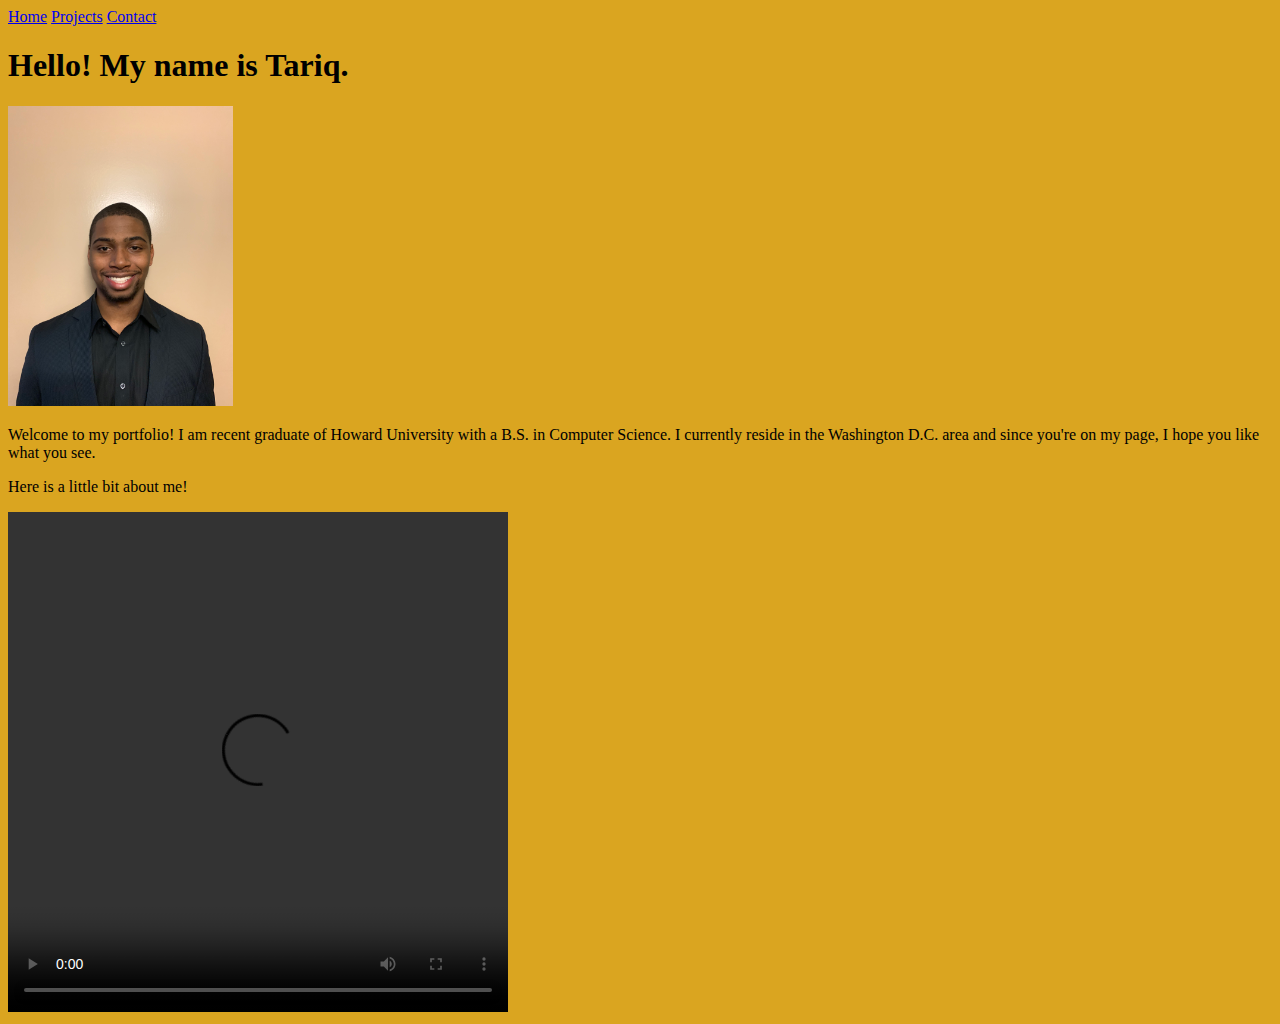
==== index.html @ 2dcc790c "Added a project page which will house links to my various projects." ====
<!DOCTYPE html>
<html>
    <head>
        <meta charset="UTF-8">
        <meta name ="description" content="Tariq Thomas and his portfolio of projects.">
        <title>
            Tariq's Portfilio
        </title>
        
    </head>
    
    <body style="background-color:goldenrod;">

        <header>
            <nav>
                <a href="#">Home</a>
                <a href="Projects.html">Projects</a>
                <a href="AboutMe.html">Contact</a>
            </nav>
            
            <h1>
                Hello! My name is Tariq.
            </h1>
        </header>

        
            <img height = "300" src = "Profile Pic.JPG" alt = "Picture of Tariq Thomas" />
            <p>
                Welcome to my portfolio! I am recent graduate of Howard University with a B.S. in Computer Science. I currently reside in the Washington D.C. area and since you're on my page, I hope you like what you see.
            </p>

            <p>Here is a little bit about me!</p>
            

            <video width="500px" height="500px" controls="controls"/> 
          
            <source src="Tariq Thomas Intro Video.mp4" type="video/mp4">

        

        
        <section>
            <!-- My YouTube channel will need to be added here -->
        </section>
        
        <footer>
            <!--Nothing here as of yet.-->
        </footer>
        
    </body>
</html>
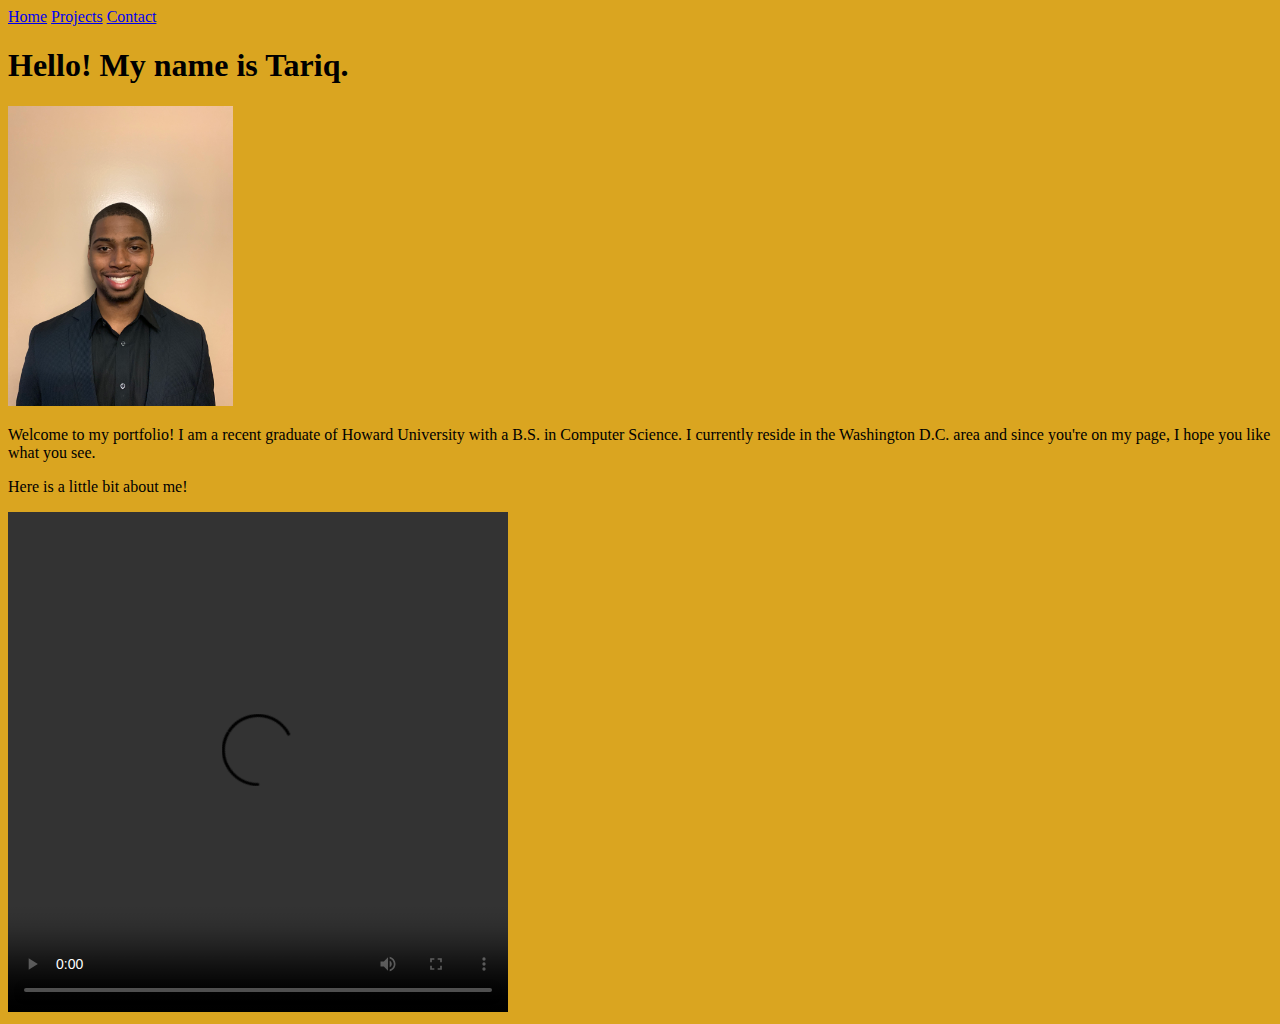
==== commit 9fef1a0a: "Created a page for the Twitch Leaderboard project and added to it." ====
--- a/index.html
+++ b/index.html
@@ -26,7 +26,7 @@
         
             <img height = "300" src = "Profile Pic.JPG" alt = "Picture of Tariq Thomas" />
             <p>
-                Welcome to my portfolio! I am recent graduate of Howard University with a B.S. in Computer Science. I currently reside in the Washington D.C. area and since you're on my page, I hope you like what you see.
+                Welcome to my portfolio! I am a recent graduate of Howard University with a B.S. in Computer Science. I currently reside in the Washington D.C. area and since you're on my page, I hope you like what you see.
             </p>
 
             <p>Here is a little bit about me!</p>
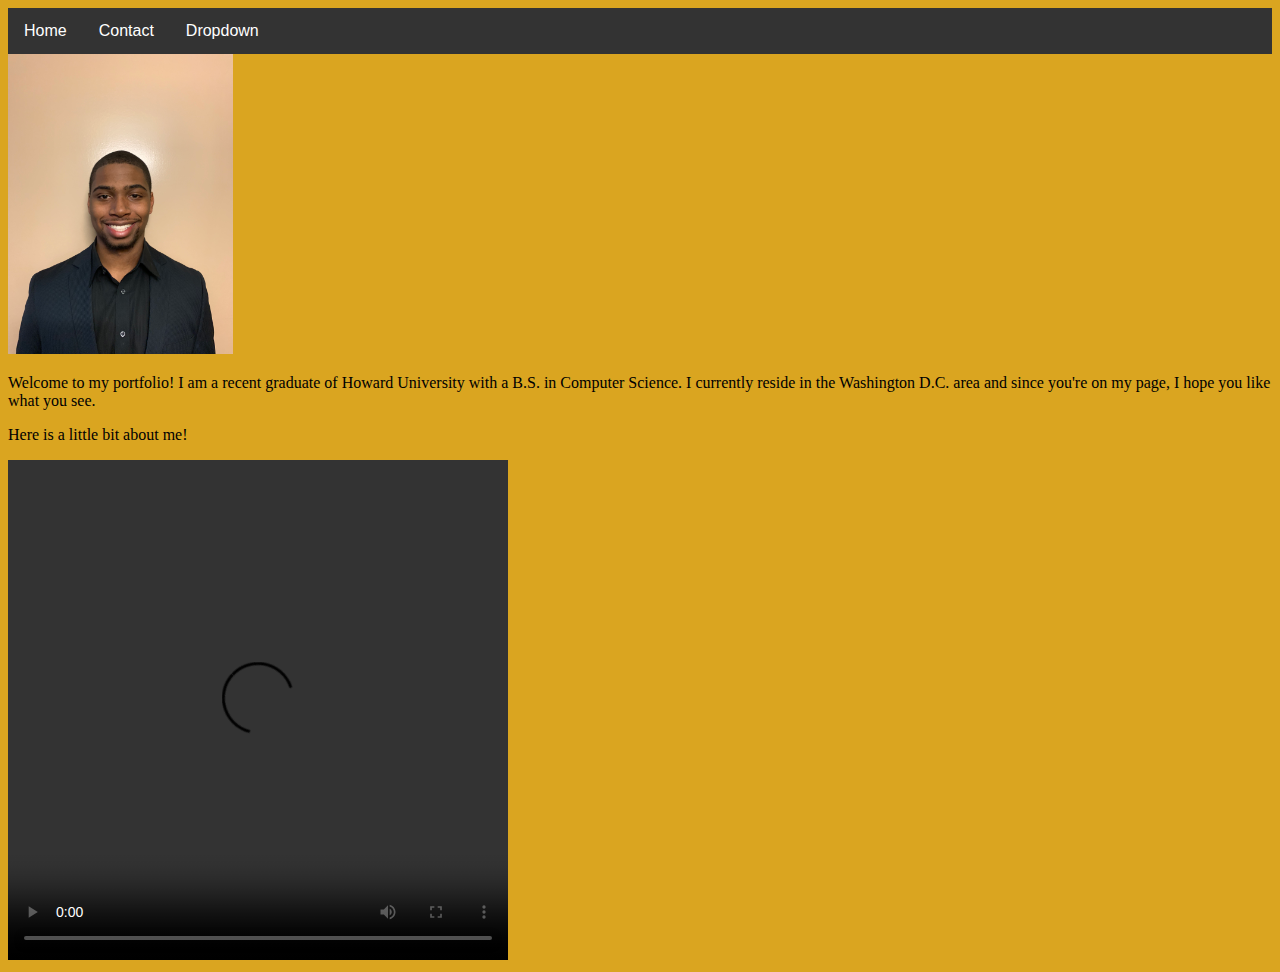
==== commit 442c4746: "Took the links on the project page and made them drop down links for a nav bar. Only on the home pag" ====
--- a/index.html
+++ b/index.html
@@ -6,22 +6,30 @@
         <title>
             Tariq's Portfilio
         </title>
+
+        <link href = "./Style/stylesheet.css" rel="stylesheet" type="text/css" />
         
     </head>
     
     <body style="background-color:goldenrod;">
 
-        <header>
-            <nav>
-                <a href="#">Home</a>
-                <a href="Projects.html">Projects</a>
-                <a href="AboutMe.html">Contact</a>
-            </nav>
-            
-            <h1>
-                Hello! My name is Tariq.
-            </h1>
-        </header>
+        <div class="navbar">
+            <a href="#">Home</a>
+            <a href="AboutMe.html">Contact</a>
+            <div class="dropdown">
+              <button class="dropbtn">Dropdown
+                <i class="fa fa-caret-down"></i>
+              </button>
+              <div class="dropdown-content">
+                <a href="space-invaders.html">Space Invaders</a>   
+                <a href="RoomMatch.html">RoomMatch</a>
+                <a href="popstars.html">PopStars</a> 
+                <a href="Account-Generator.html">Account Generator</a>
+                <a href="Twitch-Leaderboard.html">Twitch Leaderboard</a>
+                <a href="Average-Rent-Finder.html">Average Rent Finder</a>
+              </div>
+            </div>
+          </div>
 
         
             <img height = "300" src = "Profile Pic.JPG" alt = "Picture of Tariq Thomas" />
--- a/Style/stylesheet.css
+++ b/Style/stylesheet.css
@@ -0,0 +1,68 @@
+.navbar {
+    overflow: hidden;
+    background-color: #333;
+    font-family: Arial;
+  }
+  
+  /* Links inside the navbar */
+  .navbar a {
+    float: left;
+    font-size: 16px;
+    color: white;
+    text-align: center;
+    padding: 14px 16px;
+    text-decoration: none;
+  }
+  
+  /* The dropdown container */
+  .dropdown {
+    float: left;
+    overflow: hidden;
+  }
+  
+  /* Dropdown button */
+  .dropdown .dropbtn {
+    font-size: 16px;
+    border: none;
+    outline: none;
+    color: white;
+    padding: 14px 16px;
+    background-color: inherit;
+    font-family: inherit; /* Important for vertical align on mobile phones */
+    margin: 0; /* Important for vertical align on mobile phones */
+  }
+  
+  /* Add a red background color to navbar links on hover */
+  .navbar a:hover, .dropdown:hover .dropbtn {
+    background-color: red;
+  }
+  
+  /* Dropdown content (hidden by default) */
+  .dropdown-content {
+    display: none;
+    position: absolute;
+    background-color: #f9f9f9;
+    min-width: 160px;
+    box-shadow: 0px 8px 16px 0px rgba(0,0,0,0.2);
+    z-index: 1;
+  }
+  
+  /* Links inside the dropdown */
+  .dropdown-content a {
+    float: none;
+    color: black;
+    padding: 12px 16px;
+    text-decoration: none;
+    display: block;
+    text-align: left;
+  }
+  
+  /* Add a grey background color to dropdown links on hover */
+  .dropdown-content a:hover {
+    background-color: #ddd;
+  }
+  
+  /* Show the dropdown menu on hover */
+  .dropdown:hover .dropdown-content {
+    display: block;
+  }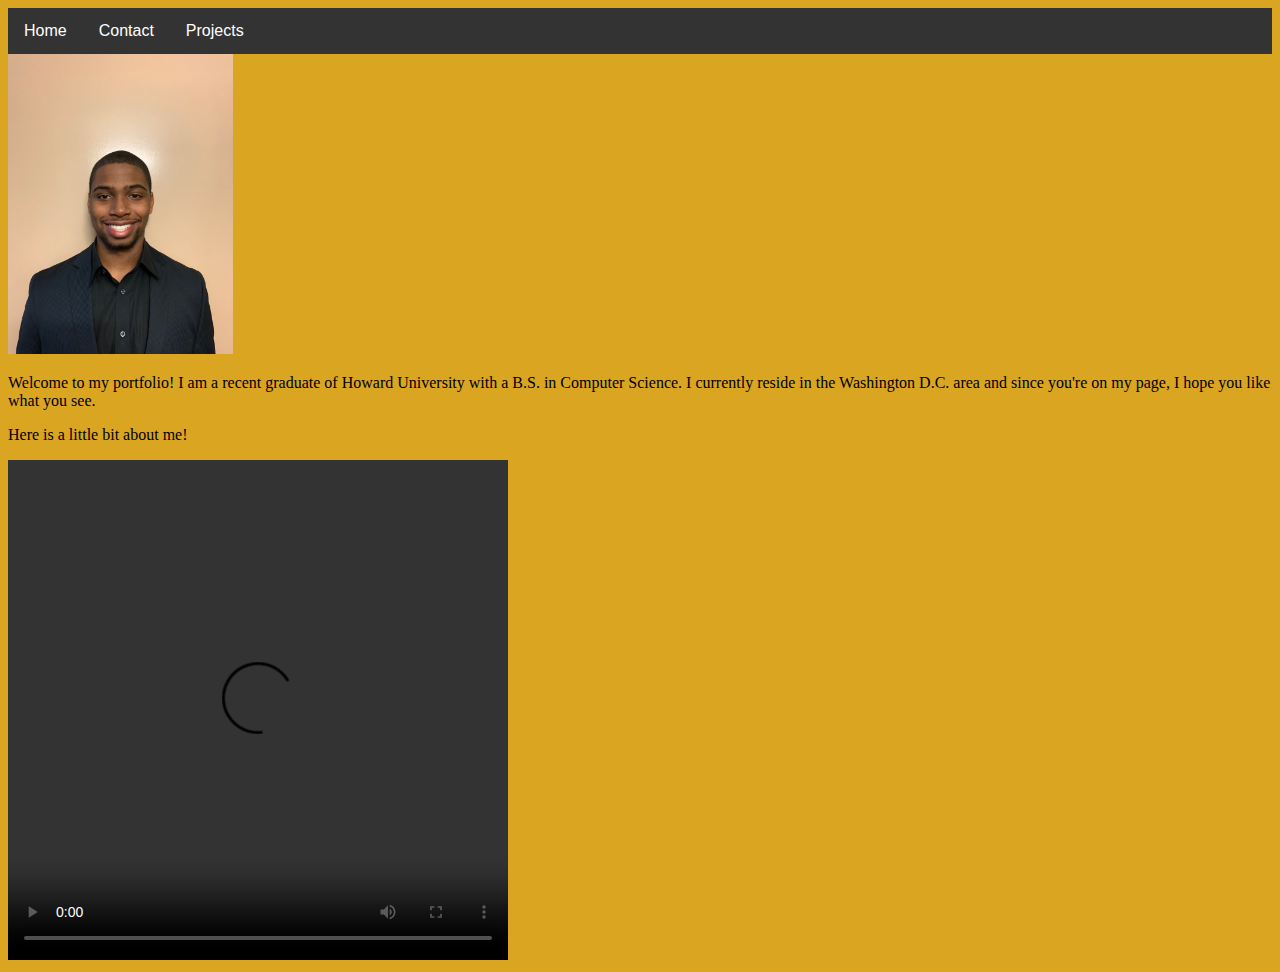
==== commit c2128b9f: "Added navbar to all pages." ====
--- a/index.html
+++ b/index.html
@@ -17,7 +17,7 @@
             <a href="#">Home</a>
             <a href="AboutMe.html">Contact</a>
             <div class="dropdown">
-              <button class="dropbtn">Dropdown
+              <button class="dropbtn">Projects
                 <i class="fa fa-caret-down"></i>
               </button>
               <div class="dropdown-content">
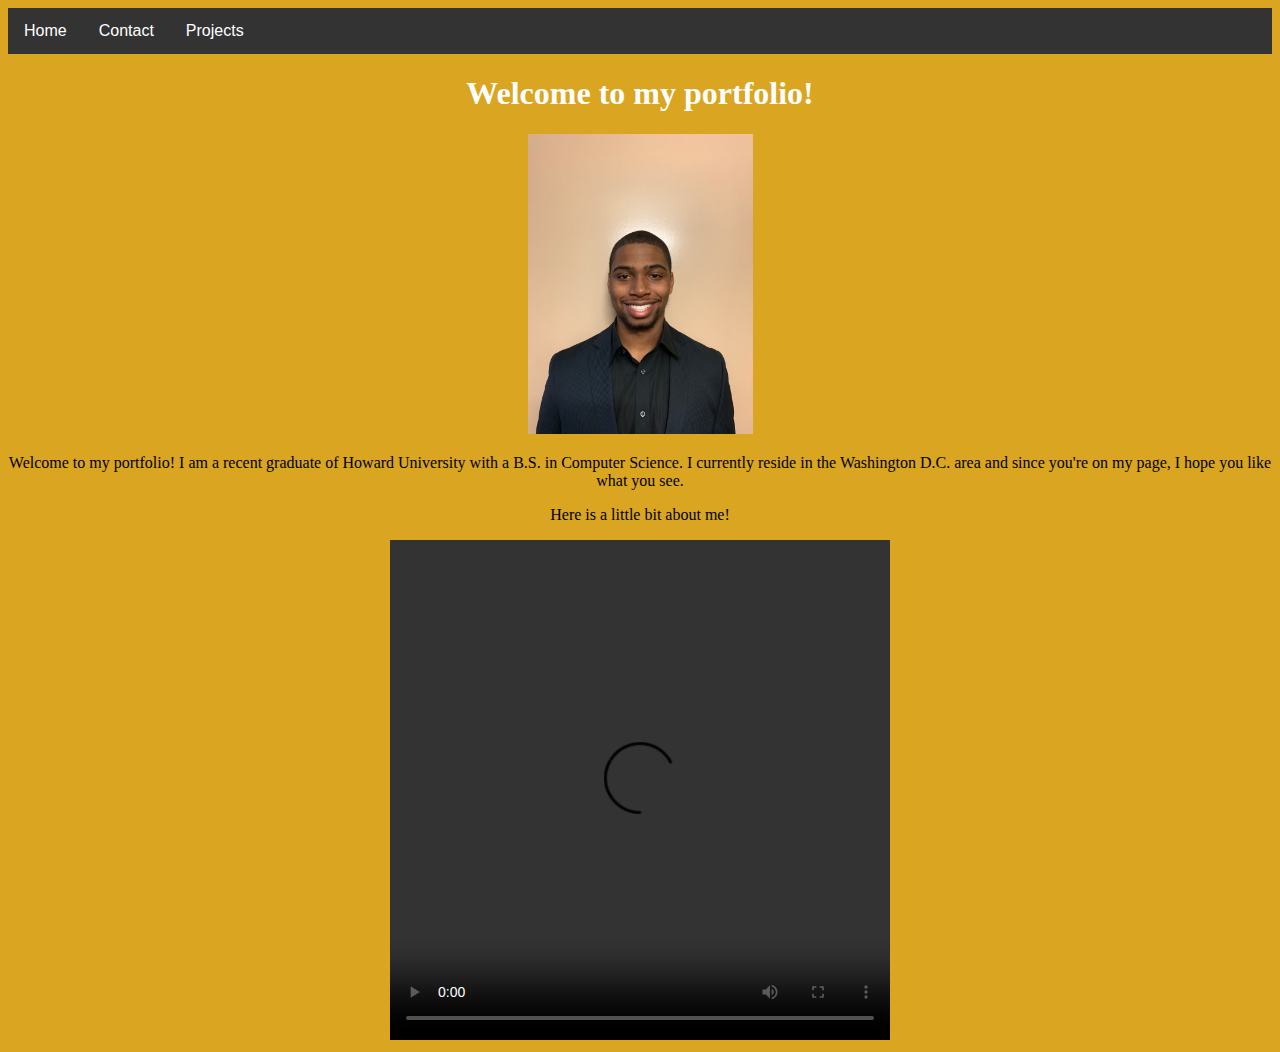
==== commit 1bf8c3d2: "Updated information to contact page." ====
--- a/index.html
+++ b/index.html
@@ -11,7 +11,7 @@
         
     </head>
     
-    <body style="background-color:goldenrod;">
+    <body>
 
         <div class="navbar">
             <a href="#">Home</a>
@@ -31,6 +31,9 @@
             </div>
           </div>
 
+            <div class = "PageHeader">
+            <center><h1>Welcome to my portfolio!</h1></center>
+            </div>
         
             <img height = "300" src = "Profile Pic.JPG" alt = "Picture of Tariq Thomas" />
             <p>
--- a/Style/stylesheet.css
+++ b/Style/stylesheet.css
@@ -65,4 +65,27 @@
   /* Show the dropdown menu on hover */
   .dropdown:hover .dropdown-content {
     display: block;
-  }+  }
+
+
+body{
+  animation: transitionIn 3.5s;
+  text-align: center;
+  background-color:goldenrod;
+}
+@keyframes transitionIn {
+   from{
+      opacity: 0;
+      transform: rotateX(-10deg);
+   }
+
+   to {
+    opacity: 1;
+    transform: rotateX(0);
+
+   }
+}
+
+.PageHeader{
+  color: white;
+}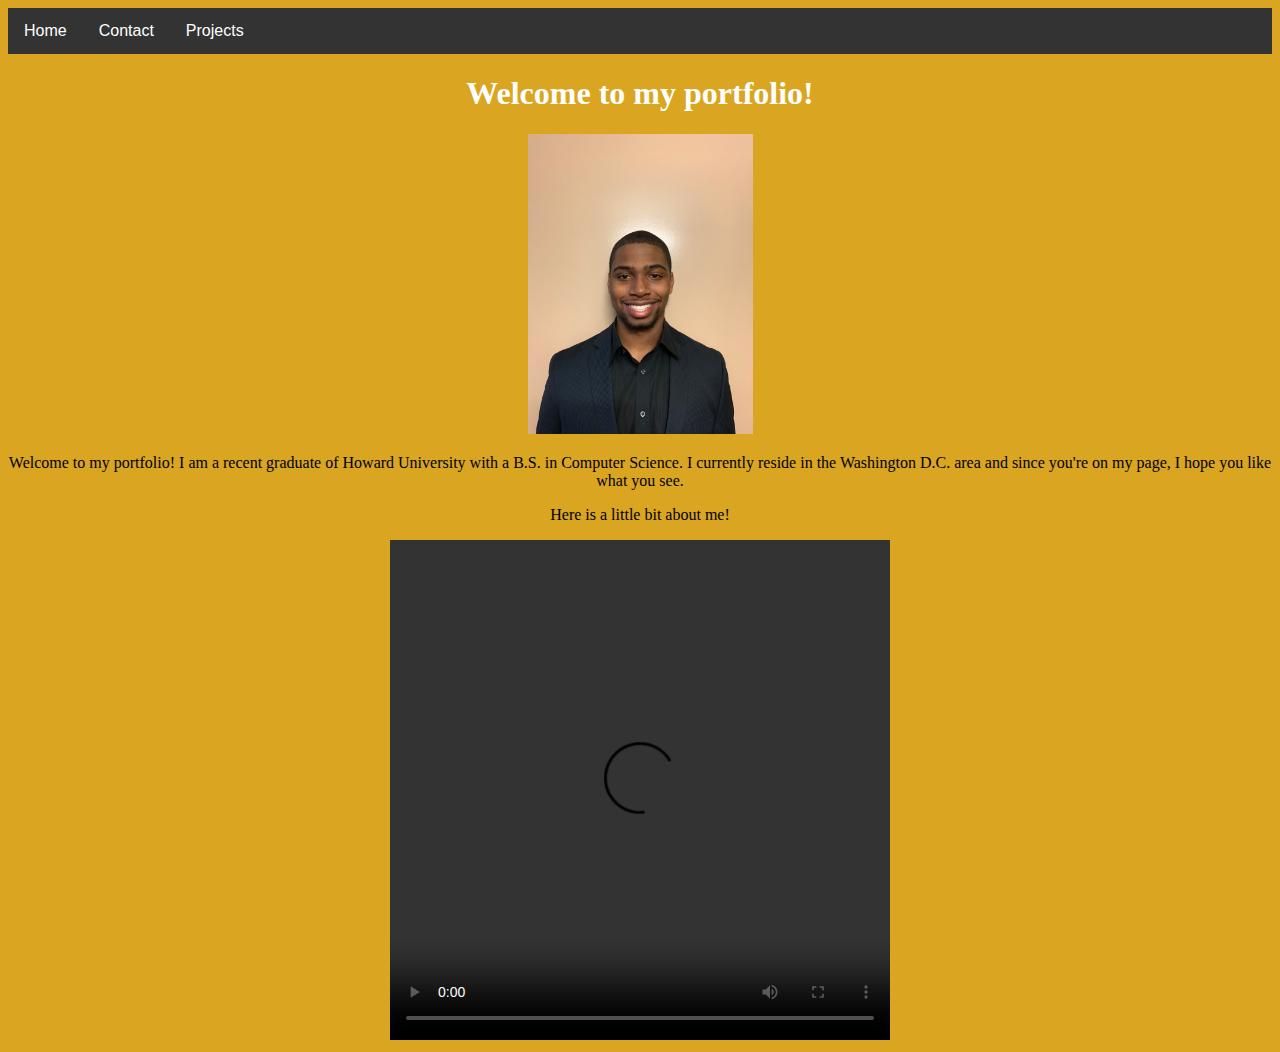
==== commit 513e7fd3: "Added video of Space Invader project to space invaders page." ====
--- a/index.html
+++ b/index.html
@@ -45,7 +45,7 @@
 
             <video width="500px" height="500px" controls="controls"/> 
           
-            <source src="Tariq Thomas Intro Video.mp4" type="video/mp4">
+            <source src="Tariq Thomas Intro Video.mp4" type="video/mp4"/>
 
         
 
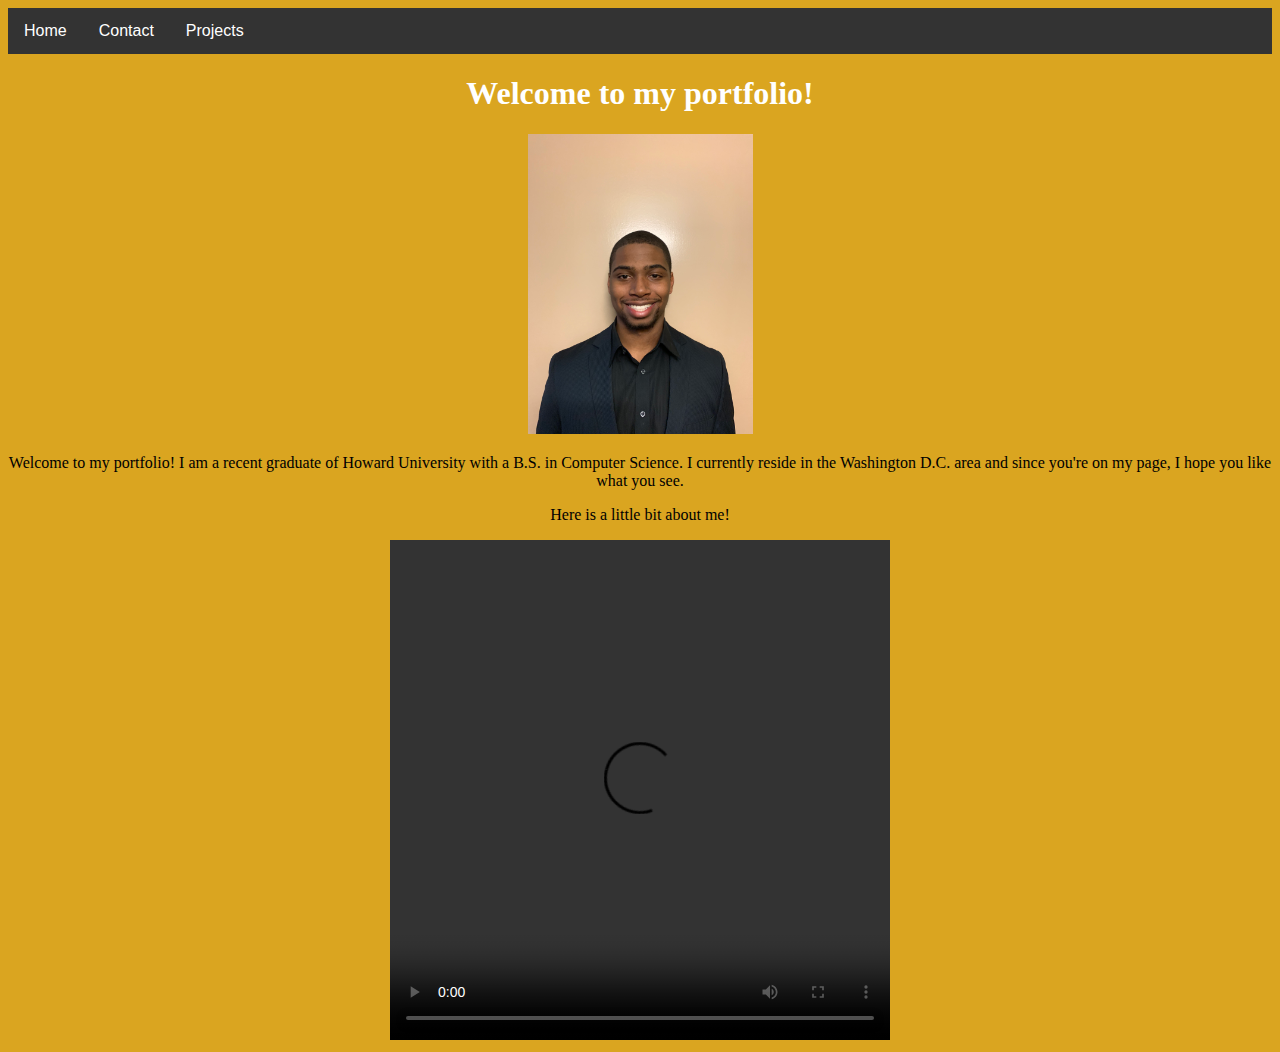
==== commit 96c90fb4: "Embedded youtube video of RoomMatch presentation to RoomMatch page. Also changed the order of the pr" ====
--- a/index.html
+++ b/index.html
@@ -22,11 +22,11 @@
               </button>
               <div class="dropdown-content">
                 <a href="space-invaders.html">Space Invaders</a>   
-                <a href="RoomMatch.html">RoomMatch</a>
                 <a href="popstars.html">PopStars</a> 
                 <a href="Account-Generator.html">Account Generator</a>
                 <a href="Twitch-Leaderboard.html">Twitch Leaderboard</a>
                 <a href="Average-Rent-Finder.html">Average Rent Finder</a>
+                <a href="RoomMatch.html">RoomMatch</a>
               </div>
             </div>
           </div>
@@ -45,7 +45,7 @@
 
             <video width="500px" height="500px" controls="controls"/> 
           
-            <source src="Tariq Thomas Intro Video.mp4" type="video/mp4"/>
+            <source src="Tariq Thomas Intro Video.mp4" type="video/mp4">
 
         
 
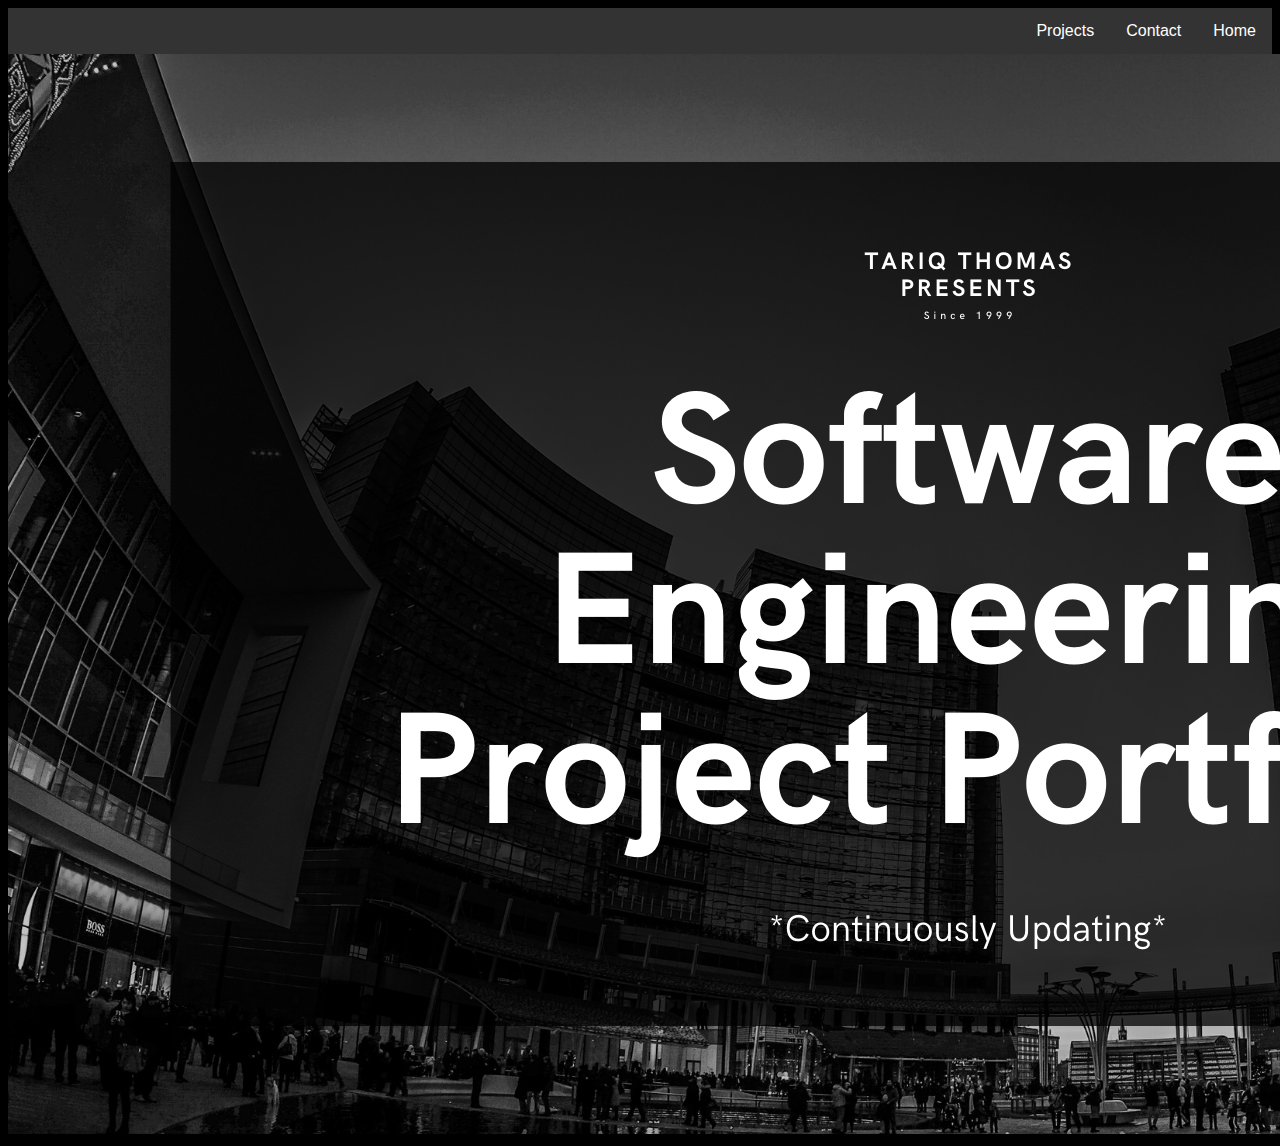
==== commit e11fb373: "Made styling changes but will be changing them shortly." ====
--- a/index.html
+++ b/index.html
@@ -32,27 +32,21 @@
           </div>
 
             <div class = "PageHeader">
-            <center><h1>Welcome to my portfolio!</h1></center>
-            </div>
+           <!-- <center><h1>Welcome to my portfolio!</h1></center> 
+            </div> -->
         
-            <img height = "300" src = "Profile Pic.JPG" alt = "Picture of Tariq Thomas" />
-            <p>
-                Welcome to my portfolio! I am a recent graduate of Howard University with a B.S. in Computer Science. I currently reside in the Washington D.C. area and since you're on my page, I hope you like what you see.
-            </p>
+            <div id = "Intro-Image">
+            <img src = "Tariq Thomas Portfolio Intro.png" alt = "Picture of Tariq Thomas" />
+          </div>
+        
 
-            <p>Here is a little bit about me!</p>
-            
+      <!--  <div class = "Cover-video"></div>
+            <video autoplay> 
+            <source src="Intro vid.mp4" type="video/mp4">
 
-            <video width="500px" height="500px" controls="controls"/> 
-          
-            <source src="Tariq Thomas Intro Video.mp4" type="video/mp4">
+-->
 
         
-
-        
-        <section>
-            <!-- My YouTube channel will need to be added here -->
-        </section>
         
         <footer>
             <!--Nothing here as of yet.-->
--- a/Style/stylesheet.css
+++ b/Style/stylesheet.css
@@ -2,11 +2,14 @@
     overflow: hidden;
     background-color: #333;
     font-family: Arial;
+    animation: transitionIn 10.5s;
+    margin: auto;
+    width: 100%;
   }
   
   /* Links inside the navbar */
   .navbar a {
-    float: left;
+    float: right;
     font-size: 16px;
     color: white;
     text-align: center;
@@ -16,7 +19,7 @@
   
   /* The dropdown container */
   .dropdown {
-    float: left;
+    float: right;
     overflow: hidden;
   }
   
@@ -69,10 +72,12 @@
 
 
 body{
-  animation: transitionIn 3.5s;
+  animation: transitionIn 6.5s;
   text-align: center;
-  background-color:goldenrod;
+  background-color:black;
 }
+
+
 @keyframes transitionIn {
    from{
       opacity: 0;
@@ -88,4 +93,9 @@
 
 .PageHeader{
   color: white;
-}+}
+
+#Intro-Image{
+  height: 100vh;
+  height: 100%;
+}
